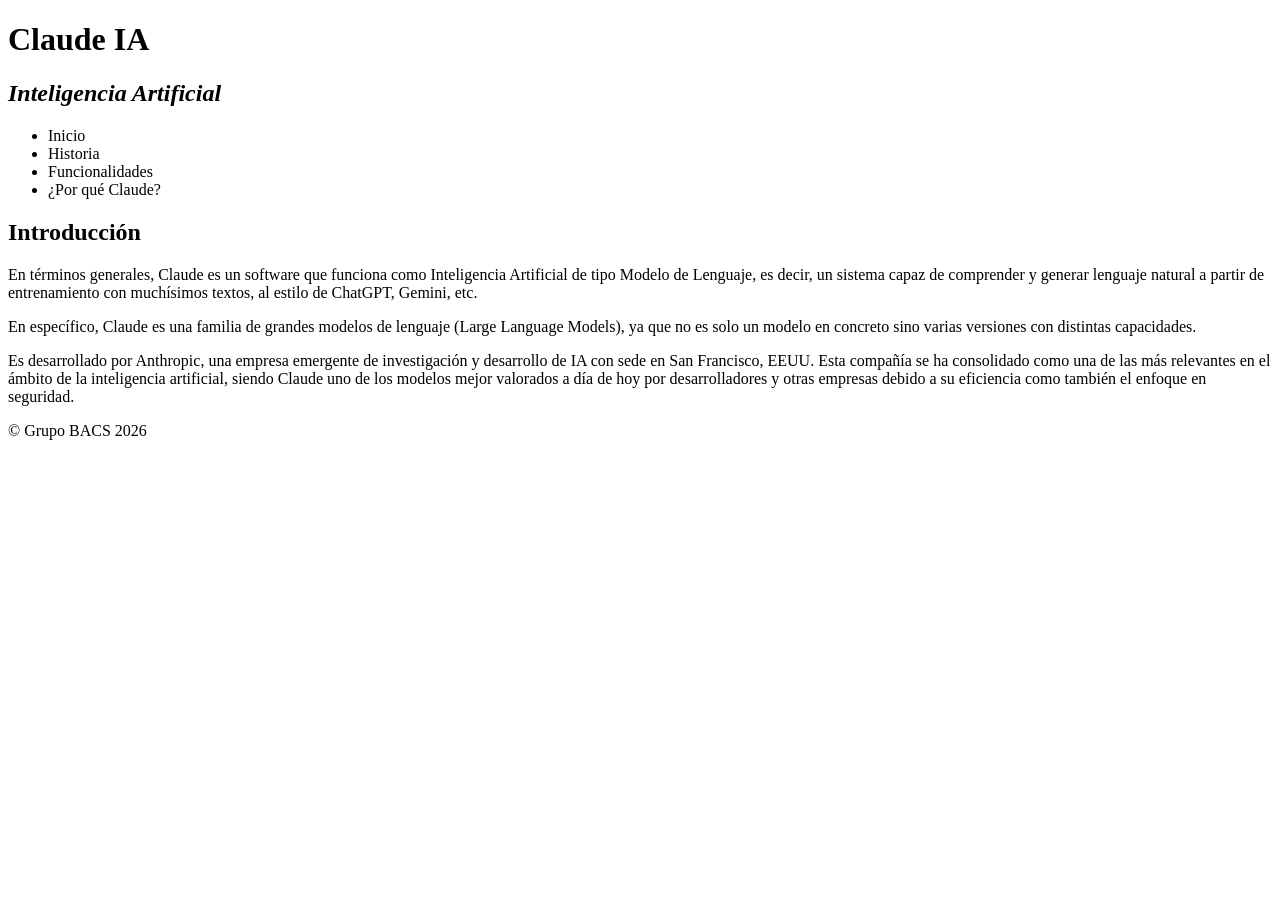
==== index.html @ b6ae2618 "feat: se creó el archivo index con estructura html base" ====
<!DOCTYPE html>
<html lang="en">
<head>
    <meta charset="UTF-8">
    <meta name="viewport" content="width=device-width, initial-scale=1.0">
    <title>Document</title>
<link rel="stylesheet" href="assets/style.css">
</head>
<body>
    <div class="encabezado-gral">
        <header>
            <h1><strong>Claude IA</strong></h1>
            <h2><em>Inteligencia Artificial</em></h2>
            <nav>
                <ul>
                    <li>Inicio</li>
                    <li>Historia</li>
                    <li>Funcionalidades</li>
                    <li>¿Por qué Claude?</li>
                </ul>
            </nav>
        </header>
    </div>
    <main>
        <section class="section-intro">
            <h2>Introducción</h2>
            <p>
                En términos generales, Claude es un software que funciona como Inteligencia Artificial de tipo Modelo de Lenguaje, es decir, un sistema capaz de comprender y generar lenguaje natural a partir de entrenamiento con muchísimos textos, al estilo de ChatGPT, Gemini, etc.
            </p>
            <p>
                En específico, Claude es una familia de grandes modelos de lenguaje (Large Language Models), ya que no es solo un modelo en concreto sino varias versiones con distintas capacidades.
            </p>
            <p>
                Es desarrollado por Anthropic, una empresa emergente de investigación y desarrollo de IA con sede en San Francisco, EEUU. Esta compañía se ha consolidado como una de las más relevantes en el ámbito de la inteligencia artificial, siendo Claude uno de los modelos mejor valorados a día de hoy por desarrolladores y otras empresas debido a su eficiencia como también el enfoque en seguridad.
            </p>
        </section>
    </main>
    <footer>
        <p>&copy; Grupo BACS 2026</p>
    </footer>
</body>
</html>
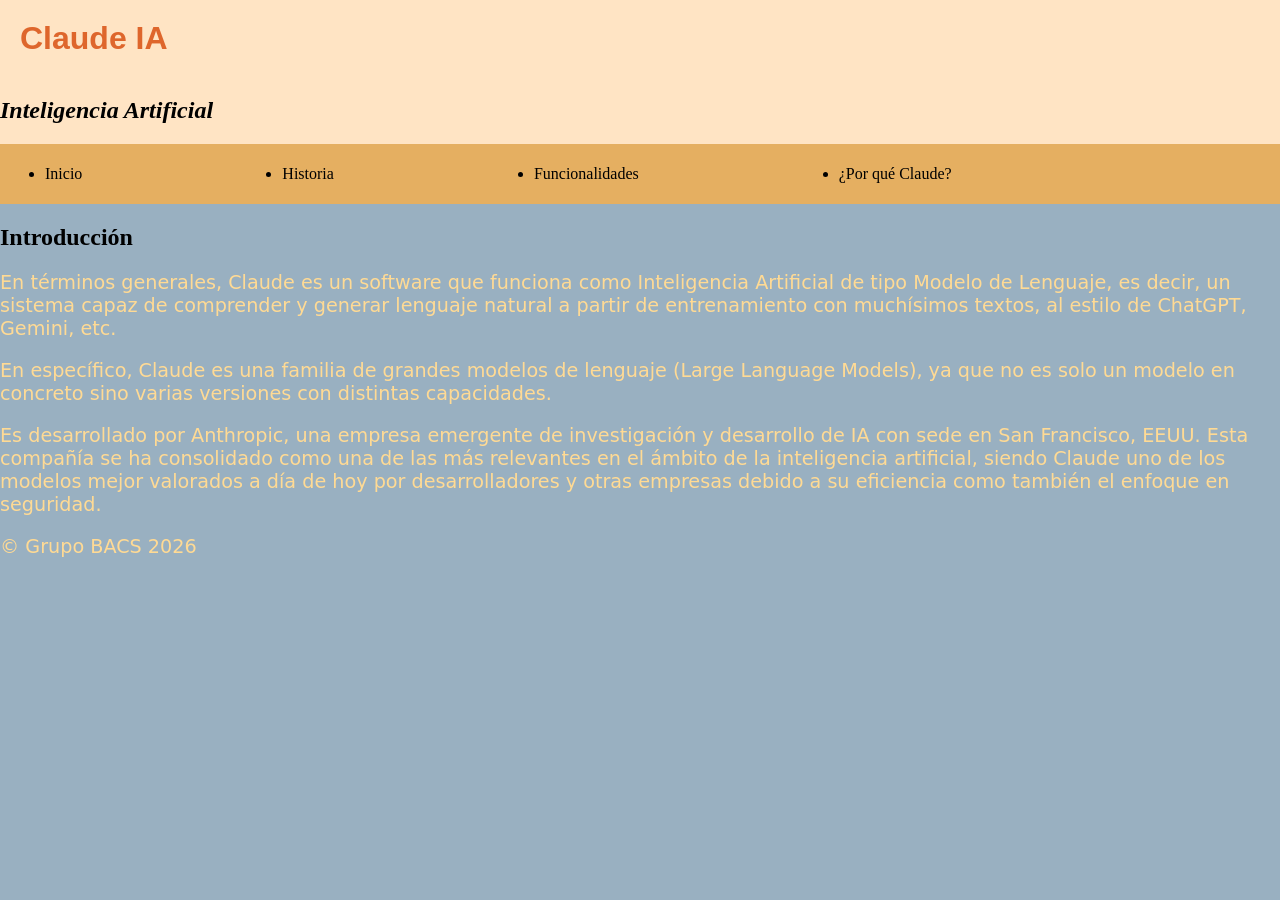
==== commit 76203373: "style: se hicieron modificaciones de color y distribución con css/flex" ====
--- a/index.html
+++ b/index.html
@@ -7,36 +7,40 @@
 <link rel="stylesheet" href="assets/style.css">
 </head>
 <body>
-    <div class="encabezado-gral">
-        <header>
-            <h1><strong>Claude IA</strong></h1>
-            <h2><em>Inteligencia Artificial</em></h2>
-            <nav>
-                <ul>
-                    <li>Inicio</li>
-                    <li>Historia</li>
-                    <li>Funcionalidades</li>
-                    <li>¿Por qué Claude?</li>
-                </ul>
-            </nav>
-        </header>
+    <div class="container-body">
+        <div class="encabezado-gral">
+            <header>
+                <h1><strong>Claude IA</strong></h1>
+                <h2><em>Inteligencia Artificial</em></h2>
+                <nav class="navbar">
+                    <ul>
+                        <li>Inicio</li>
+                        <li>Historia</li>
+                        <li>Funcionalidades</li>
+                        <li>¿Por qué Claude?</li>
+                    </ul>
+                </nav>
+            </header>
+        </div>
+        <main>
+            <section class="section1-intro">
+                <h2>Introducción</h2>
+                <p>
+                    En términos generales, Claude es un software que funciona como Inteligencia Artificial de tipo Modelo de Lenguaje, es decir, un sistema capaz de comprender y generar lenguaje natural a partir de entrenamiento con muchísimos textos, al estilo de ChatGPT, Gemini, etc.
+                </p>
+            <section class="section2-intro">
+                <p>
+                    En específico, Claude es una familia de grandes modelos de lenguaje (Large Language Models), ya que no es solo un modelo en concreto sino varias versiones con distintas capacidades.
+                </p>
+            </section class="section3-intro">
+                <p>
+                    Es desarrollado por Anthropic, una empresa emergente de investigación y desarrollo de IA con sede en San Francisco, EEUU. Esta compañía se ha consolidado como una de las más relevantes en el ámbito de la inteligencia artificial, siendo Claude uno de los modelos mejor valorados a día de hoy por desarrolladores y otras empresas debido a su eficiencia como también el enfoque en seguridad.
+                </p>
+            </section>
+        </main>
+        <footer>
+            <p>&copy; Grupo BACS 2026</p>
+        </footer>
     </div>
-    <main>
-        <section class="section-intro">
-            <h2>Introducción</h2>
-            <p>
-                En términos generales, Claude es un software que funciona como Inteligencia Artificial de tipo Modelo de Lenguaje, es decir, un sistema capaz de comprender y generar lenguaje natural a partir de entrenamiento con muchísimos textos, al estilo de ChatGPT, Gemini, etc.
-            </p>
-            <p>
-                En específico, Claude es una familia de grandes modelos de lenguaje (Large Language Models), ya que no es solo un modelo en concreto sino varias versiones con distintas capacidades.
-            </p>
-            <p>
-                Es desarrollado por Anthropic, una empresa emergente de investigación y desarrollo de IA con sede en San Francisco, EEUU. Esta compañía se ha consolidado como una de las más relevantes en el ámbito de la inteligencia artificial, siendo Claude uno de los modelos mejor valorados a día de hoy por desarrolladores y otras empresas debido a su eficiencia como también el enfoque en seguridad.
-            </p>
-        </section>
-    </main>
-    <footer>
-        <p>&copy; Grupo BACS 2026</p>
-    </footer>
 </body>
 </html>
--- a/assets/style.css
+++ b/assets/style.css
@@ -0,0 +1,37 @@
+body {
+    background-color: rgba(109, 143, 167, 0.699);
+    margin: 0;
+}
+
+.encabezado-gral {
+    background-color: rgba(61, 19, 175, 0.486);
+}
+
+.navbar {
+    background-color: rgba(221, 159, 65, 0.753);
+    padding: 5px;
+}
+
+.encabezado-gral header {
+    background-color: bisque;
+    width: 100%;
+}
+
+.encabezado-gral nav ul {
+    display: flex;
+    gap: 200px;
+}
+
+p {
+    color: rgb(255, 218, 148);
+    font-size: larger;
+    font-family: system-ui, -apple-system, BlinkMacSystemFont, 'Segoe UI', Roboto, Oxygen, Ubuntu, Cantarell, 'Open Sans', 'Helvetica Neue', sans-serif;
+}
+
+h1 {
+    font-family: 'Segoe UI', Tahoma, Geneva, Verdana, sans-serif;
+    color: rgba(218, 84, 23, 0.877);
+    font-weight: bold;
+    margin: 0;
+    padding: 20px;
+}
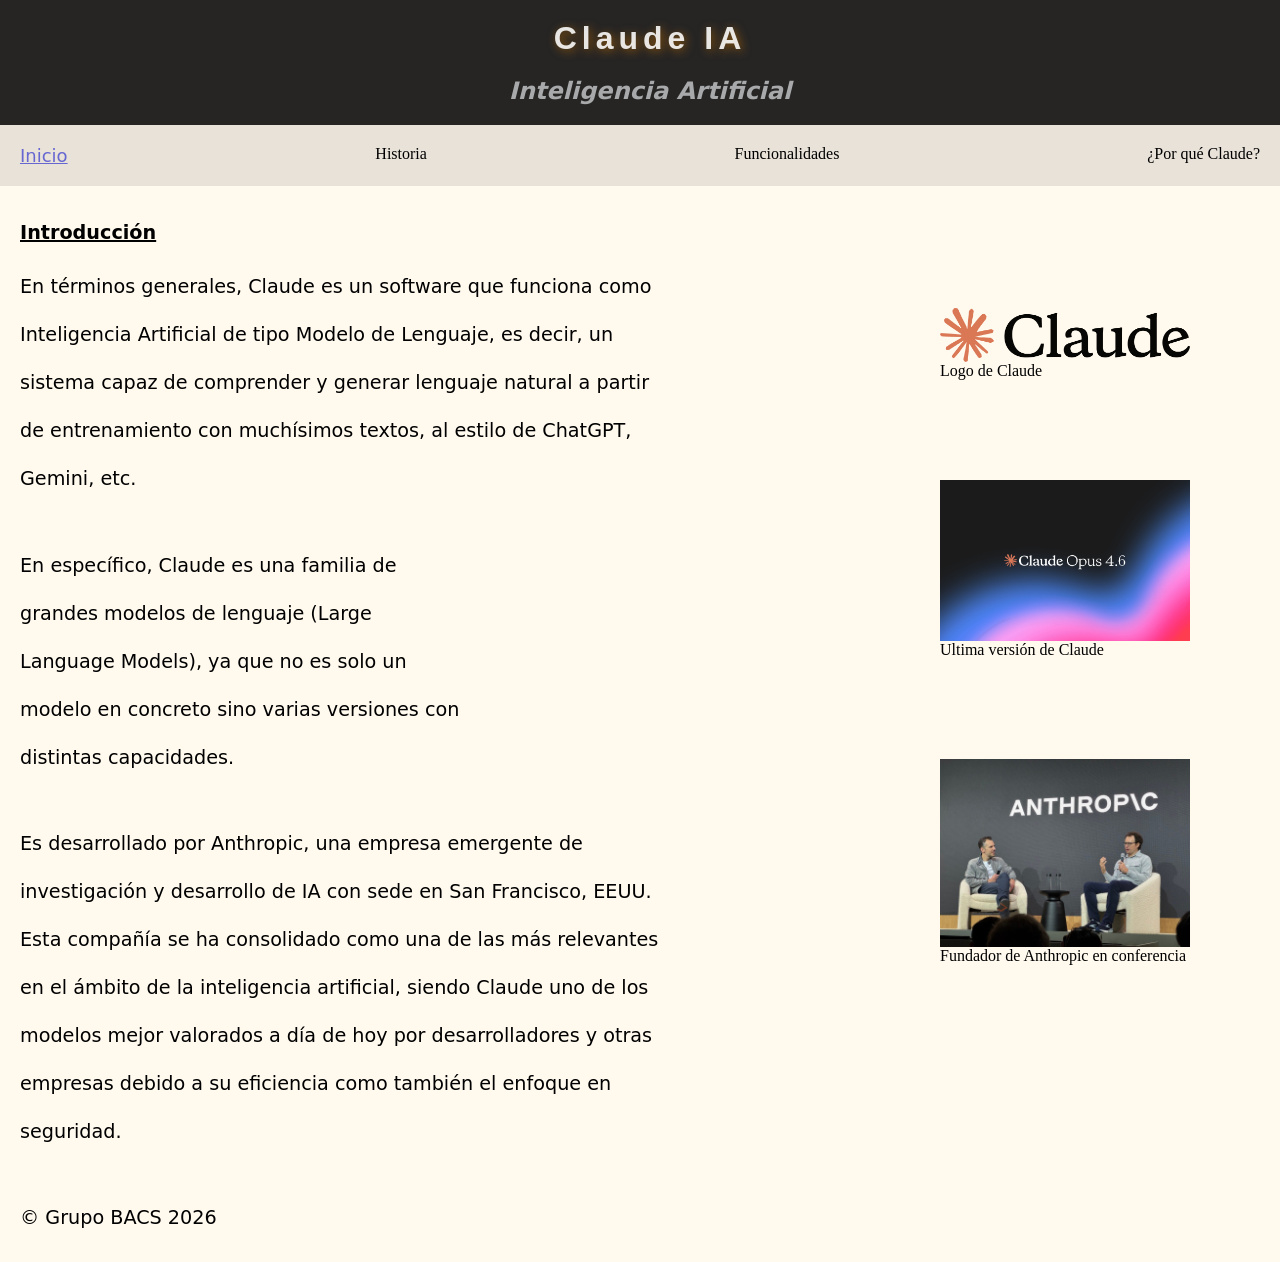
==== commit 5fbd55a5: "style: se agregaron imagenes/estilos y se modificó estructura html" ====
--- a/index.html
+++ b/index.html
@@ -8,35 +8,55 @@
 </head>
 <body>
     <div class="container-body">
-        <div class="encabezado-gral">
-            <header>
-                <h1><strong>Claude IA</strong></h1>
-                <h2><em>Inteligencia Artificial</em></h2>
-                <nav class="navbar">
-                    <ul>
-                        <li>Inicio</li>
-                        <li>Historia</li>
-                        <li>Funcionalidades</li>
-                        <li>¿Por qué Claude?</li>
-                    </ul>
-                </nav>
-            </header>
-        </div>
+        <header>
+            <h1><strong>Claude IA</strong></h1>
+            <h2><em>Inteligencia Artificial</em></h2>
+        </header>
+        <nav class="navbar">
+            <ul>
+                <li><a href="index.html">Inicio</a></li>
+                <li>Historia</li>
+                <li>Funcionalidades</li>
+                <li>¿Por qué Claude?</li>
+            </ul>
+        </nav>
         <main>
-            <section class="section1-intro">
-                <h2>Introducción</h2>
-                <p>
-                    En términos generales, Claude es un software que funciona como Inteligencia Artificial de tipo Modelo de Lenguaje, es decir, un sistema capaz de comprender y generar lenguaje natural a partir de entrenamiento con muchísimos textos, al estilo de ChatGPT, Gemini, etc.
-                </p>
-            <section class="section2-intro">
-                <p>
-                    En específico, Claude es una familia de grandes modelos de lenguaje (Large Language Models), ya que no es solo un modelo en concreto sino varias versiones con distintas capacidades.
-                </p>
-            </section class="section3-intro">
-                <p>
-                    Es desarrollado por Anthropic, una empresa emergente de investigación y desarrollo de IA con sede en San Francisco, EEUU. Esta compañía se ha consolidado como una de las más relevantes en el ámbito de la inteligencia artificial, siendo Claude uno de los modelos mejor valorados a día de hoy por desarrolladores y otras empresas debido a su eficiencia como también el enfoque en seguridad.
-                </p>
-            </section>
+            <div class="columna-der-img">
+                <figure>
+                    <img src="assets/index-img/Claude_AI_logo.svg.png" alt="claude-logo">
+                    <figcaption>Logo de Claude</figcaption>
+                </figure>
+                <figure>
+                    <img src="assets/index-img/opus-img.jpg" alt="claude-opus">
+                    <figcaption>Ultima versión de Claude</figcaption>
+                </figure>
+                <figure>
+                    <img src="assets/index-img/anthropic-img.jpg" alt="anthropic-img">
+                    <figcaption>Fundador de Anthropic en conferencia</figcaption>
+                </figure>
+            </div>
+            <div class="container-seccion-principal">
+                <section class="section1-intro">
+                    <h3>Introducción</h3>
+                    <p>
+                        En términos generales, Claude es un software que funciona como Inteligencia Artificial de tipo Modelo de Lenguaje, es decir, un sistema capaz de comprender y generar lenguaje natural a partir de entrenamiento con muchísimos textos, al estilo de ChatGPT, Gemini, etc.
+                    </p>
+                </section>
+            </div>
+            <div class="container-seccion-aclaracion">
+                <section class="section2-intro">
+                    <p>
+                        En específico, Claude es una familia de grandes modelos de lenguaje (Large Language Models), ya que no es solo un modelo en concreto sino varias versiones con distintas capacidades.
+                    </p>
+                </section>
+            </div>
+            <div class="container-anthropic">
+                <section class="section3-intro">
+                    <p>
+                        Es desarrollado por Anthropic, una empresa emergente de investigación y desarrollo de IA con sede en San Francisco, EEUU. Esta compañía se ha consolidado como una de las más relevantes en el ámbito de la inteligencia artificial, siendo Claude uno de los modelos mejor valorados a día de hoy por desarrolladores y otras empresas debido a su eficiencia como también el enfoque en seguridad.
+                    </p>
+                </section>
+            </div>
         </main>
         <footer>
             <p>&copy; Grupo BACS 2026</p>
--- a/assets/style.css
+++ b/assets/style.css
@@ -1,37 +1,112 @@
 body {
-    background-color: rgba(109, 143, 167, 0.699);
+    background-color: rgba(255, 247, 232, 0.699);
     margin: 0;
 }
 
-.encabezado-gral {
-    background-color: rgba(61, 19, 175, 0.486);
-}
-
-.navbar {
-    background-color: rgba(221, 159, 65, 0.753);
-    padding: 5px;
-}
-
-.encabezado-gral header {
-    background-color: bisque;
+header {
+    background-color: rgba(12, 12, 12, 0.89);
     width: 100%;
 }
-
+.navbar ul {
+    background-color: rgba(110, 106, 104, 0.158);
+    padding: 20px;
+    display: flex;
+    justify-content: space-between;
+    list-style-type: none;
+    margin-top: 0;
+}
 .encabezado-gral nav ul {
     display: flex;
     gap: 200px;
 }
 
+.container-body {
+    display: grid;
+    grid-template-rows: auto auto 1fr auto;
+    min-height: 100vh;
+}
+
 p {
-    color: rgb(255, 218, 148);
+    color: rgb(0, 0, 0);
     font-size: larger;
     font-family: system-ui, -apple-system, BlinkMacSystemFont, 'Segoe UI', Roboto, Oxygen, Ubuntu, Cantarell, 'Open Sans', 'Helvetica Neue', sans-serif;
+    font-weight: 500;
+    margin-left: 20px;
+    margin-right: 20px;
+    line-height: 250%;
+    width: 50%;
 }
 
 h1 {
     font-family: 'Segoe UI', Tahoma, Geneva, Verdana, sans-serif;
-    color: rgba(218, 84, 23, 0.877);
+    color: rgba(255, 255, 255, 0.877);
     font-weight: bold;
     margin: 0;
-    padding: 20px;
+    padding-top: 20px;
+    padding-left: 20px;
+    text-align: center;
+    text-shadow: 2px 2px 10px rgba(187, 107, 3, 0.712);
+    letter-spacing: 5px;
 }
+
+h2 {
+    font-family: system-ui, -apple-system, BlinkMacSystemFont, 'Segoe UI', Roboto, Oxygen, Ubuntu, Cantarell, 'Open Sans', 'Helvetica Neue', sans-serif;
+    margin-left: 20px;
+    text-align: center;
+    color: rgba(185, 188, 190, 0.877);
+}
+
+.navbar a {
+    font-family: system-ui, -apple-system, BlinkMacSystemFont, 'Segoe UI', Roboto, Oxygen, Ubuntu, Cantarell, 'Open Sans', 'Helvetica Neue', sans-serif;
+    font-size: large;
+    font-weight: 450;
+    color: rgba(54, 57, 207, 0.726);
+}
+
+.navbar a:hover {
+    color: rgba(6, 171, 221, 0.781);
+}
+
+h3 {
+    font-family: system-ui, -apple-system, BlinkMacSystemFont, 'Segoe UI', Roboto, Oxygen, Ubuntu, Cantarell, 'Open Sans', 'Helvetica Neue', sans-serif;
+    margin-left: 20px;
+    font-size: larger;
+    font-weight: bold;
+    text-decoration: underline;
+    text-decoration-thickness: 2px;
+}
+
+figure img {
+    width: 250px;
+    float: right;
+}
+
+figure {
+    float: right;
+    display: flex;
+    flex-direction: column;
+}
+
+.columna-der-img {
+    display: flex;
+    flex-direction: column;
+    float: right;
+    gap: 68px;
+    margin-top: 90px;
+    margin-right: 50px;
+}
+
+.container-seccion-claude {
+    display: flex;
+    flex-direction: column;
+}
+
+.container-seccion-aclaracion {
+    display: flex;
+    flex-direction: column;
+}
+
+.container-seccion-anthropic {
+    display: flex;
+    flex-direction: column;
+}
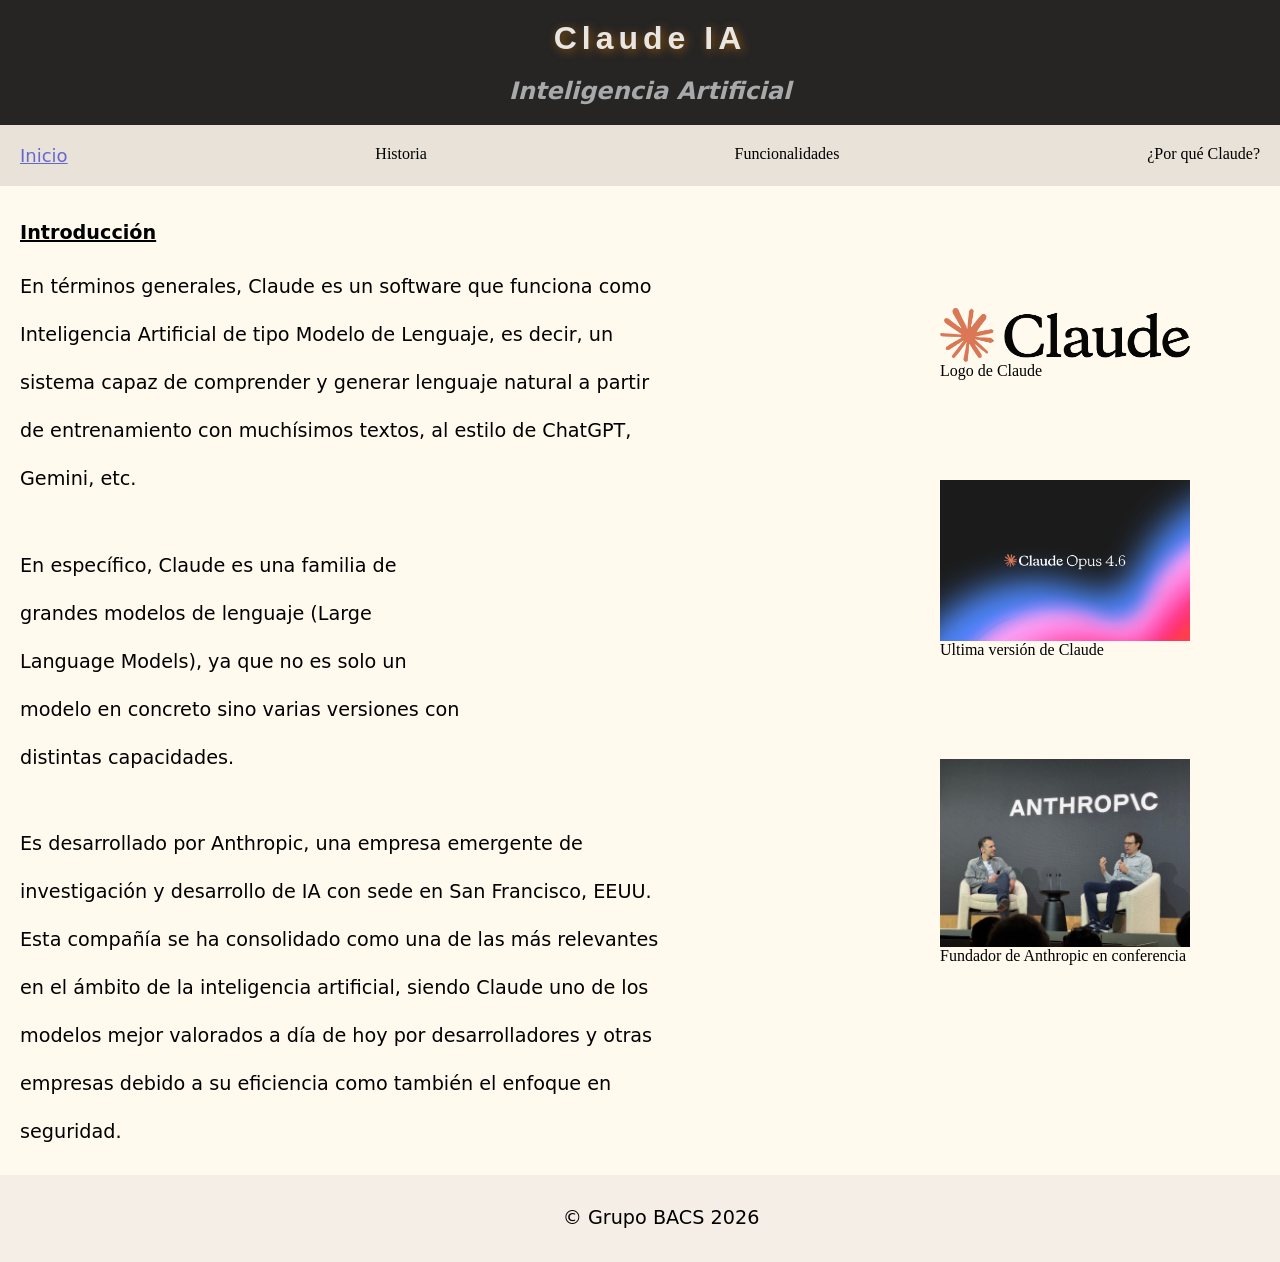
==== commit f2955877: "Agrega estructura HTML de la pagina comparacion" ====
--- a/index.html
+++ b/index.html
@@ -63,4 +63,4 @@
         </footer>
     </div>
 </body>
-</html>+</html>
--- a/assets/style.css
+++ b/assets/style.css
@@ -110,3 +110,14 @@
     display: flex;
     flex-direction: column;
 }
+
+footer p {
+    display: flex;
+    flex-direction: column;
+    align-items: center;
+    margin-left: 341px;
+}
+
+footer {
+    background-color: rgba(129, 111, 148, 0.082);
+}
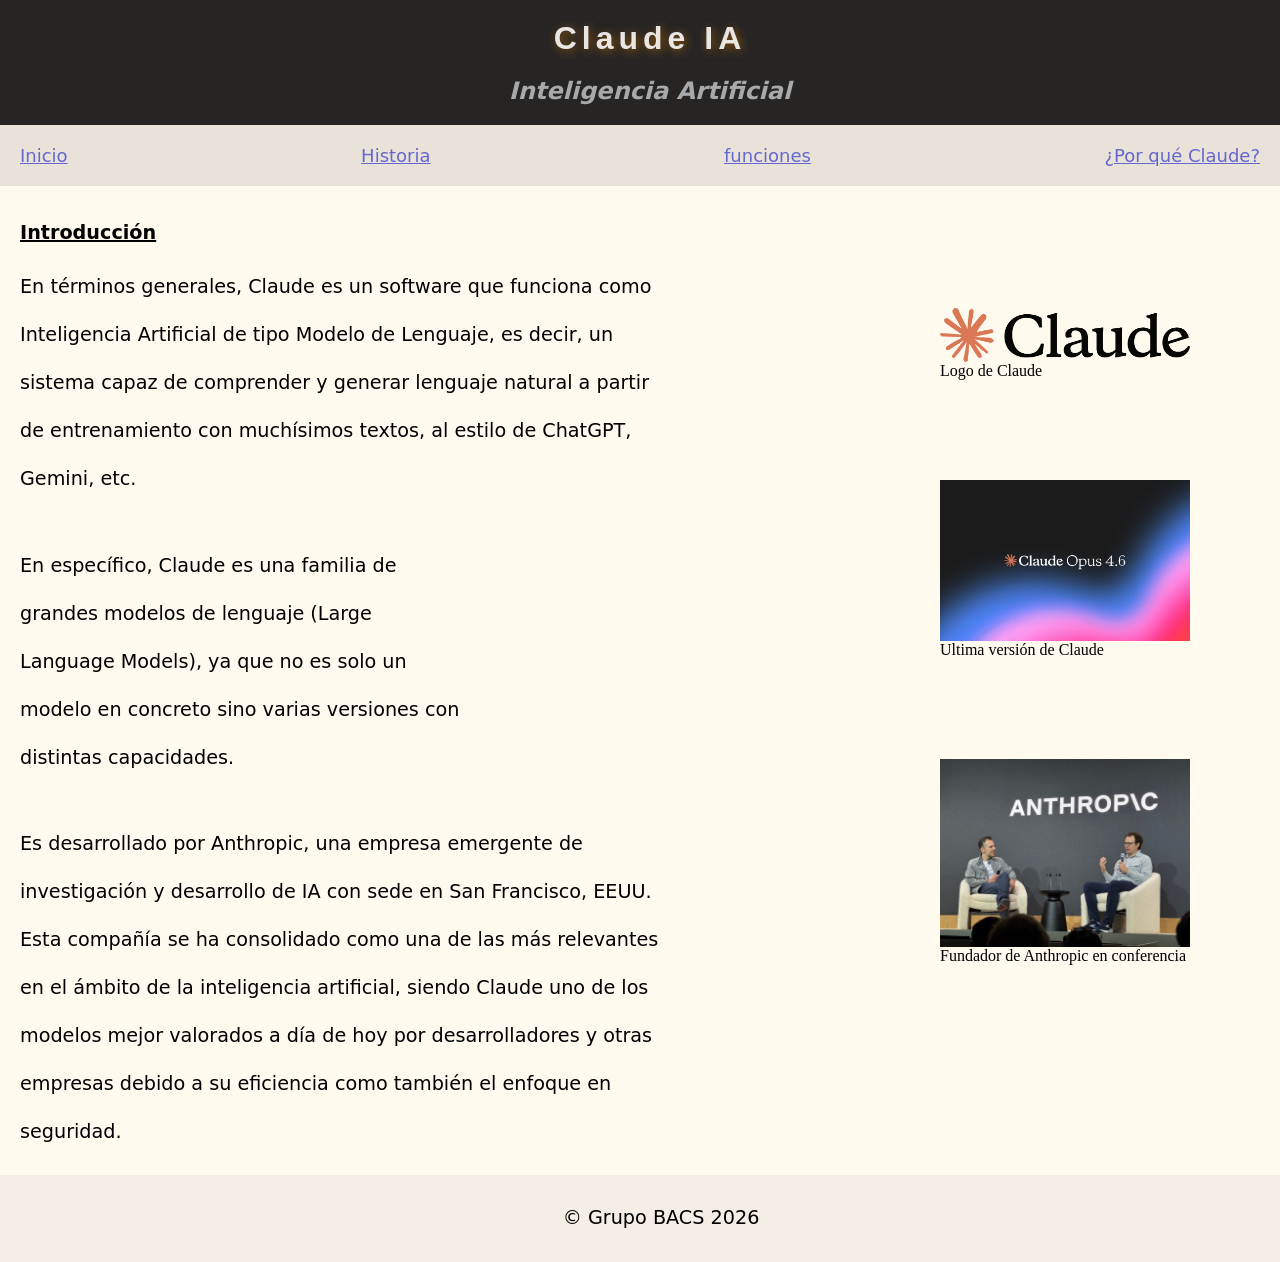
==== commit 90b031a6: "feat: se modificó el navbar" ====
--- a/index.html
+++ b/index.html
@@ -15,9 +15,9 @@
         <nav class="navbar">
             <ul>
                 <li><a href="index.html">Inicio</a></li>
-                <li>Historia</li>
-                <li>Funcionalidades</li>
-                <li>¿Por qué Claude?</li>
+                <li><a href="historia.html">Historia</a></li>
+                <li><a href="funciones.html">funciones</a></li>
+                <li><a href="comparacion.html">¿Por qué Claude?</a></li>
             </ul>
         </nav>
         <main>
@@ -63,4 +63,4 @@
         </footer>
     </div>
 </body>
-</html>
+</html>
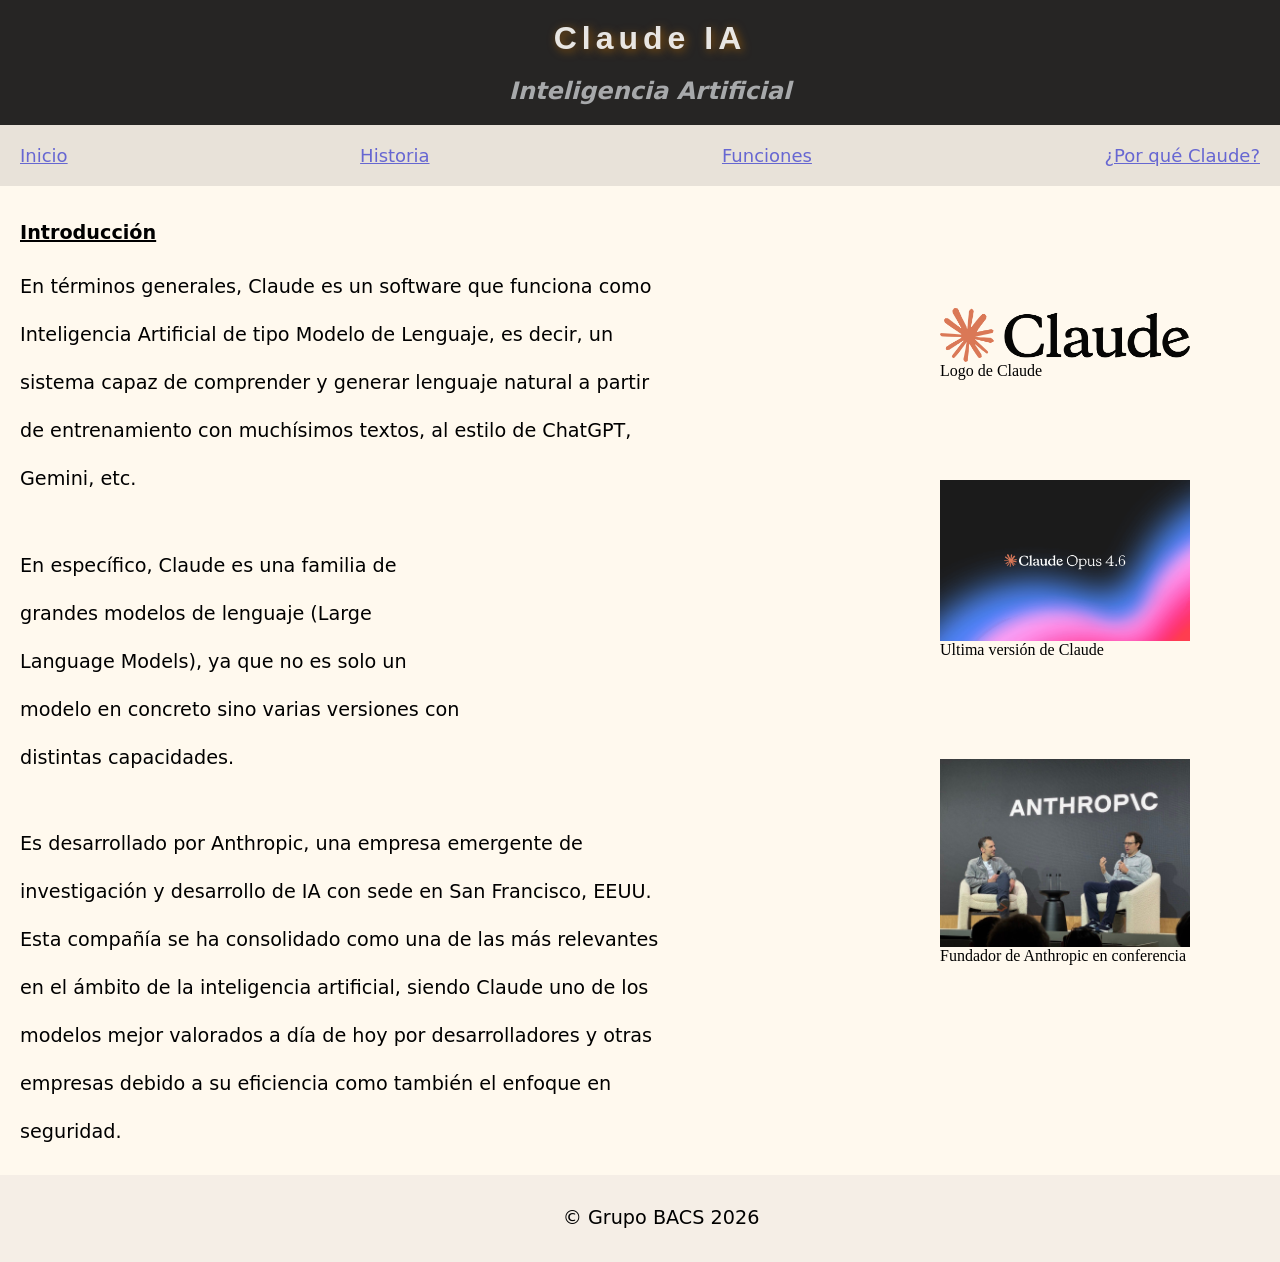
==== commit 48098aef: "fix: se arreglo el navbar de index.html" ====
--- a/index.html
+++ b/index.html
@@ -16,7 +16,7 @@
             <ul>
                 <li><a href="index.html">Inicio</a></li>
                 <li><a href="historia.html">Historia</a></li>
-                <li><a href="funciones.html">funciones</a></li>
+                <li><a href="funciones.html">Funciones</a></li>
                 <li><a href="comparacion.html">¿Por qué Claude?</a></li>
             </ul>
         </nav>
@@ -63,4 +63,4 @@
         </footer>
     </div>
 </body>
-</html>+</html>
